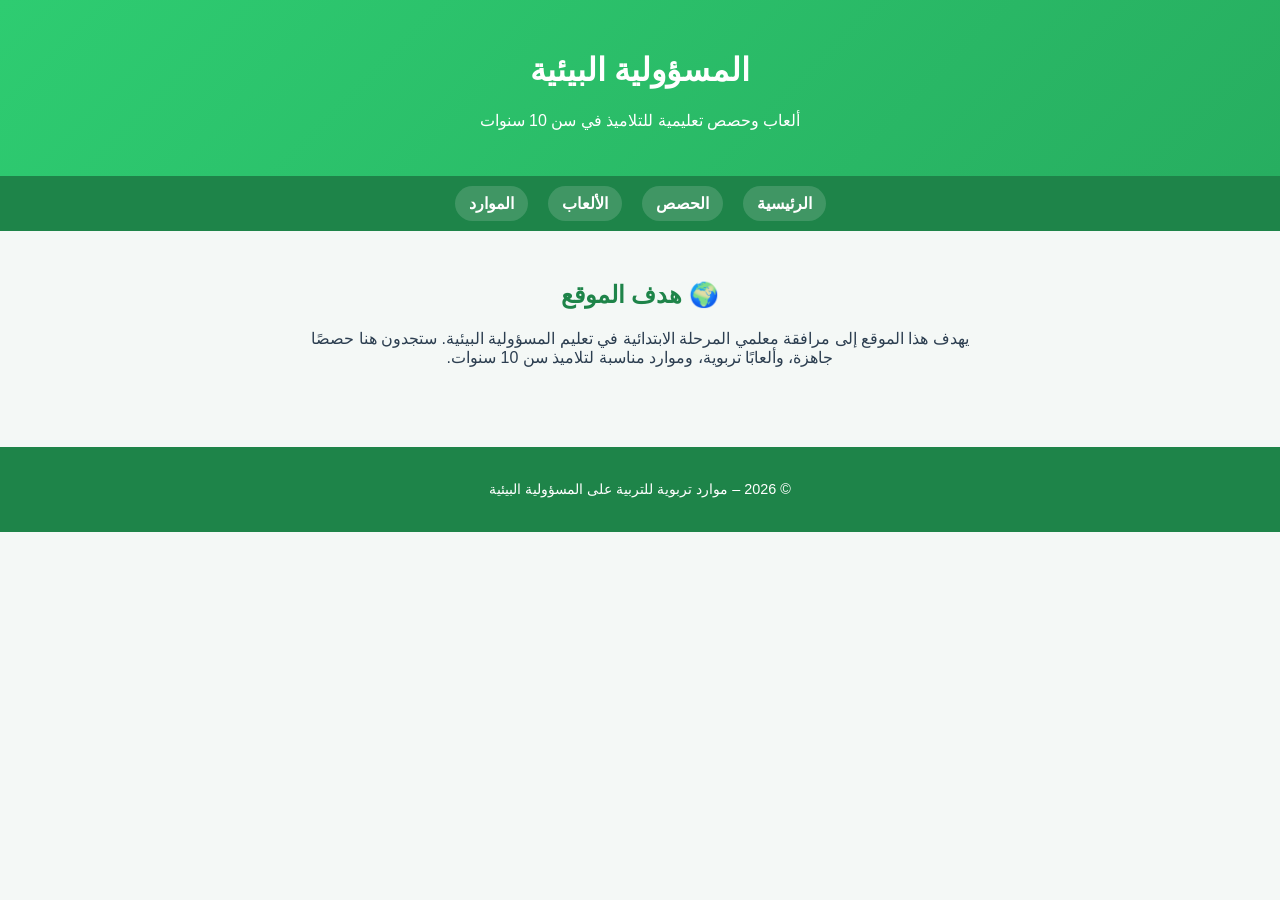
==== index.html @ ab798807 "Add files via upload" ====
<!DOCTYPE html>
<html lang="ar">
<head>
  <meta charset="UTF-8">
  <title>المسؤولية البيئية – الصفحة الرئيسية</title>
  <meta name="viewport" content="width=device-width, initial-scale=1.0">
  <link rel="stylesheet" href="style.css">
</head>
<body>

<header>
  <h1>المسؤولية البيئية</h1>
  <p>ألعاب وحصص تعليمية للتلاميذ في سن 10 سنوات</p>
</header>

<nav>
  <a href="index.html">الرئيسية</a>
  <a href="seances.html">الحصص</a>
  <a href="jeux.html">الألعاب</a>
  <a href="ressources.html">الموارد</a>
</nav>

<main>
  <section>
    <h2 style="text-align:center; color:#1e8449;">🌍 هدف الموقع</h2>
    <p style="text-align:center; max-width:700px; margin:20px auto;">
      يهدف هذا الموقع إلى مرافقة معلمي المرحلة الابتدائية في تعليم المسؤولية البيئية.
      ستجدون هنا حصصًا جاهزة، وألعابًا تربوية، وموارد مناسبة لتلاميذ سن 10 سنوات.
    </p>
  </section>
</main>

<footer>
  <p>© 2026 – موارد تربوية للتربية على المسؤولية البيئية</p>
</footer>

</body>
</html>
---- style.css ----
body {
    font-family: "Segoe UI", Tahoma, sans-serif;
    margin: 0;
    background: #f4f8f6;
    color: #2c3e50;
    direction: rtl;
  }
  
  header {
    background: linear-gradient(135deg, #2ecc71, #27ae60);
    color: white;
    padding: 30px 20px;
    text-align: center;
  }
  
  nav {
    background: #1e8449;
    display: flex;
    justify-content: center;
    gap: 20px;
    padding: 10px;
    flex-wrap: wrap;
  }
  
  nav a {
    color: white;
    text-decoration: none;
    font-weight: bold;
    padding: 8px 14px;
    border-radius: 20px;
    background: rgba(255,255,255,0.15);
  }
  
  nav a:hover {
    background: rgba(255,255,255,0.3);
  }
  
  main {
    max-width: 1200px;
    margin: auto;
    padding: 30px 20px;
  }
  
  .circle-container {
    display: flex;
    flex-wrap: wrap;
    justify-content: center;
    gap: 30px;
    margin-top: 30px;
  }
  
  .circle-card {
    width: 260px;
    height: 260px;
    background: white;
    border-radius: 50%;
    box-shadow: 0 4px 12px rgba(0,0,0,0.1);
    display: flex;
    flex-direction: column;
    align-items: center;
    justify-content: center;
    text-align: center;
    padding: 20px;
  }
  
  .circle-card h3 {
    color: #1e8449;
    margin-bottom: 10px;
    font-size: 1.2em;
  }
  
  .circle-card p {
    font-size: 0.9em;
    margin-bottom: 15px;
  }
  
  .circle-card button {
    background: #27ae60;
    color: white;
    border: none;
    padding: 8px 16px;
    border-radius: 20px;
    cursor: pointer;
    font-size: 0.85em;
  }
  
  .circle-card button:hover {
    background: #1e8449;
  }
  
  section {
    margin-bottom: 50px;
  }
  
  .details {
    background: white;
    padding: 25px;
    border-radius: 12px;
    box-shadow: 0 4px 10px rgba(0,0,0,0.05);
    margin-top: 30px;
  }
  
  footer {
    background: #1e8449;
    color: white;
    text-align: center;
    padding: 20px;
    font-size: 0.9em;
  }
  
  .hidden {
    display: none;
  }
  
  .circle-card img {
    width: 80px;
    height: 80px;
    object-fit: cover;
    border-radius: 50%;
    margin-bottom: 10px;
  }
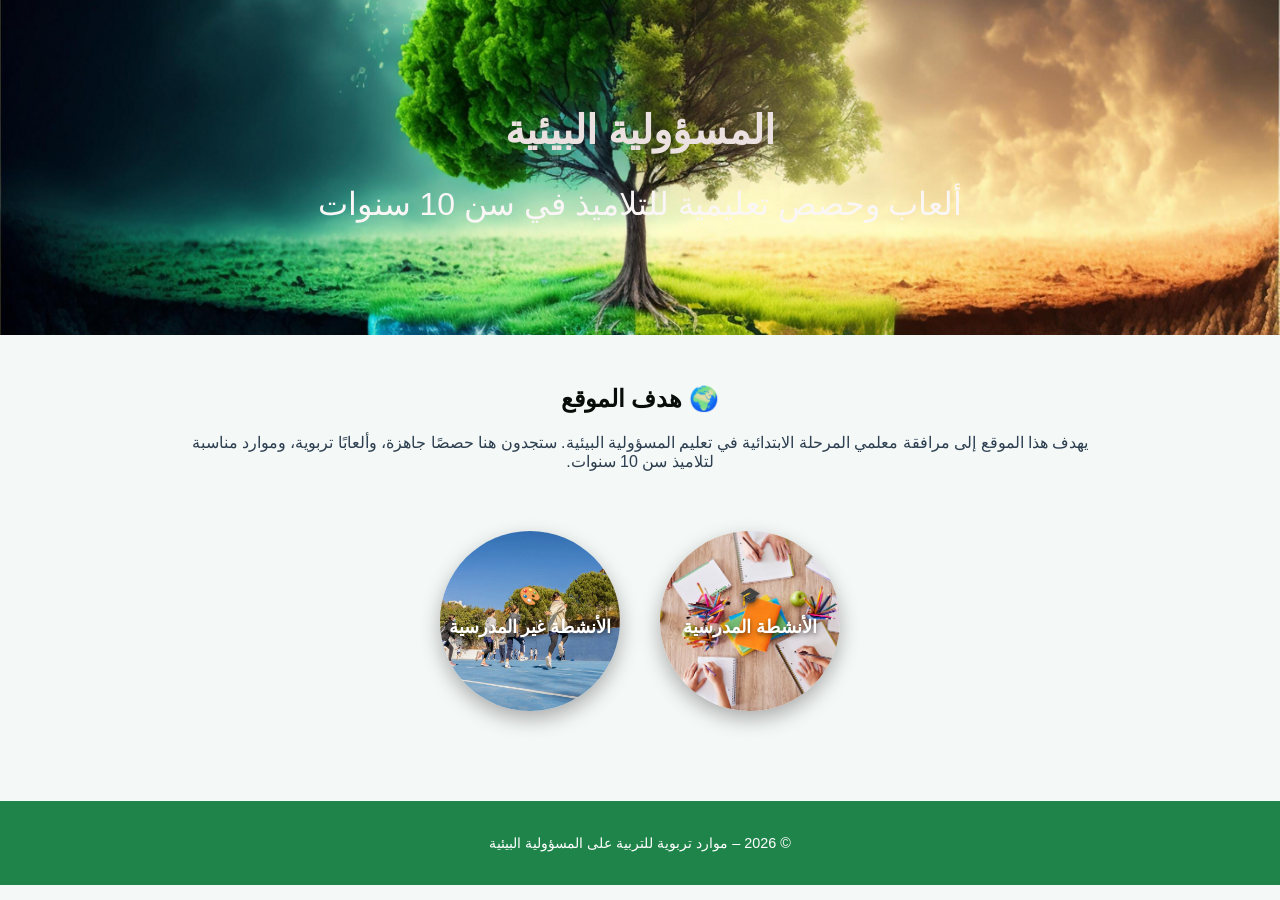
==== commit e461d2a0: "second_commit" ====
--- a/index.html
+++ b/index.html
@@ -8,26 +8,82 @@
 </head>
 <body>
 
-<header>
+<header class="hero-header">
   <h1>المسؤولية البيئية</h1>
   <p>ألعاب وحصص تعليمية للتلاميذ في سن 10 سنوات</p>
 </header>
 
-<nav>
+<!-- <nav>
   <a href="index.html">الرئيسية</a>
   <a href="seances.html">الحصص</a>
   <a href="jeux.html">الألعاب</a>
   <a href="ressources.html">الموارد</a>
-</nav>
+</nav> -->
 
 <main>
   <section>
-    <h2 style="text-align:center; color:#1e8449;">🌍 هدف الموقع</h2>
-    <p style="text-align:center; max-width:700px; margin:20px auto;">
+    <h2 style="text-align:center; color:#080d0a;">🌍 هدف الموقع</h2>
+    <p style="text-align:center; max-width:900px; margin:20px auto;">
       يهدف هذا الموقع إلى مرافقة معلمي المرحلة الابتدائية في تعليم المسؤولية البيئية.
       ستجدون هنا حصصًا جاهزة، وألعابًا تربوية، وموارد مناسبة لتلاميذ سن 10 سنوات.
     </p>
   </section>
+
+  <section style="display:flex; justify-content:center; gap:40px; margin:60px 0;">
+    <a href="seances.html" style="
+    width:180px;
+    height:180px;
+    border-radius:50%;
+    background-image:url('images/scolaire.png');
+    background-size:cover;
+    background-position:center;
+    color:white;
+    display:flex;
+    flex-direction:column;
+    justify-content:center;
+    align-items:center;
+    font-size:1.1rem;
+    font-weight:bold;
+    text-decoration:none;
+    box-shadow:0 8px 20px rgba(0,0,0,0.3);
+    text-shadow:0 2px 5px rgba(0,0,0,0.6);
+    transition:transform 0.3s ease, box-shadow 0.3s ease;"
+    onmouseover="this.style.transform='scale(1.1)'; this.style.boxShadow='0 12px 30px rgba(0,0,0,0.45)'"
+    onmouseout="this.style.transform='scale(1)'; this.style.boxShadow='0 8px 20px rgba(0,0,0,0.3)'">
+    
+      🎓
+      <p style="margin-top:10px;">الأنشطة المدرسية</p>
+
+    </a>
+
+    <a href="jeux.html" style="
+    width:180px;
+    height:180px;
+    border-radius:50%;
+    background-image:url('images/non-scolaire.png');
+    background-size:cover;
+    background-position:center;
+    color:white;
+    display:flex;
+    flex-direction:column;
+    justify-content:center;
+    align-items:center;
+    font-size:1.1rem;
+    font-weight:bold;
+    text-decoration:none;
+    box-shadow:0 8px 20px rgba(0,0,0,0.3);
+    text-shadow:0 2px 5px rgba(0,0,0,0.6);
+    transition:transform 0.3s ease, box-shadow 0.3s ease;"
+    onmouseover="this.style.transform='scale(1.1)'; this.style.boxShadow='0 12px 30px rgba(0,0,0,0.45)'"
+    onmouseout="this.style.transform='scale(1)'; this.style.boxShadow='0 8px 20px rgba(0,0,0,0.3)'">
+
+    
+      🎨
+      <p style="margin-top:10px;">الأنشطة غير المدرسية</p>
+    
+    </a>
+  </section>
+  
 </main>
 
 <footer>
--- a/style.css
+++ b/style.css
@@ -119,4 +119,32 @@
     border-radius: 50%;
     margin-bottom: 10px;
   }
+  
+  .hero-image {
+    width: 100%;
+    max-height: 350px;
+    object-fit: cover;
+    margin-top: 15px;
+    border-radius: 12px;
+  }
+  
+  .hero-header {
+    background-image: url("images/save-earth-environment-day-poster-go-green-ai-generative-background-images-save-water-free-photo.jpg");
+    background-size: cover;
+    background-position: center;
+    padding: 80px 20px;
+    text-align: center;
+    color: white;
+  }
+  
+  .hero-header h1 {
+    font-size: 2.5rem;
+    margin-bottom: 10px;
+    color: rgb(235, 225, 225); 
+  }
+  
+  .hero-header p {
+    font-size: 2rem;
+    color: rgb(250, 246, 246);
+  }
   
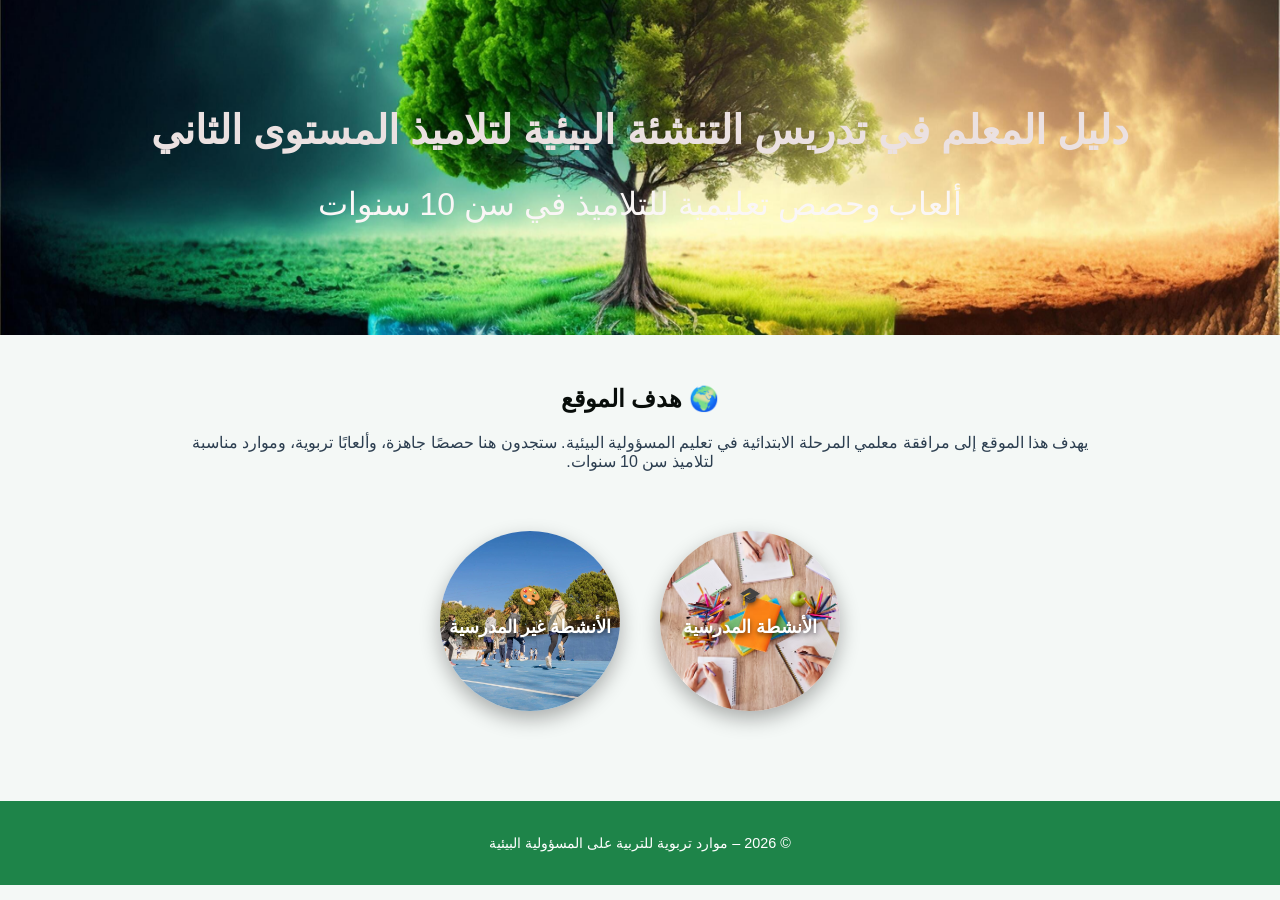
==== commit ab65d82e: "changement nom site" ====
--- a/index.html
+++ b/index.html
@@ -9,7 +9,7 @@
 <body>
 
 <header class="hero-header">
-  <h1>المسؤولية البيئية</h1>
+  <h1>دليل المعلم في تدريس التنشئة البيئية لتلاميذ المستوى الثاني</h1>
   <p>ألعاب وحصص تعليمية للتلاميذ في سن 10 سنوات</p>
 </header>
 
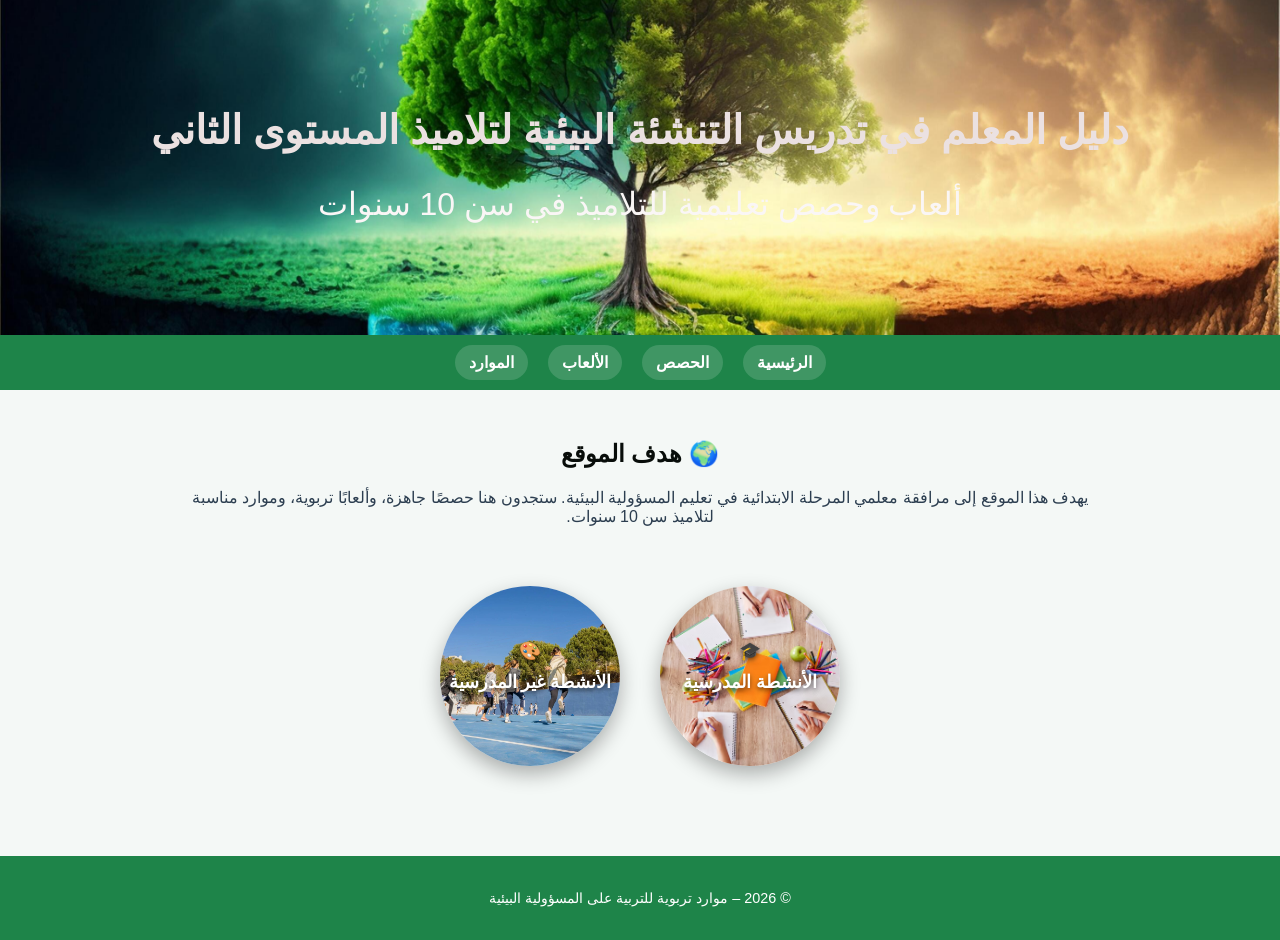
==== commit 0974fd3c: "commit 1" ====
--- a/index.html
+++ b/index.html
@@ -13,12 +13,12 @@
   <p>ألعاب وحصص تعليمية للتلاميذ في سن 10 سنوات</p>
 </header>
 
-<!-- <nav>
+ <nav>
   <a href="index.html">الرئيسية</a>
   <a href="seances.html">الحصص</a>
   <a href="jeux.html">الألعاب</a>
   <a href="ressources.html">الموارد</a>
-</nav> -->
+</nav> 
 
 <main>
   <section>
--- a/style.css
+++ b/style.css
@@ -147,4 +147,40 @@
     font-size: 2rem;
     color: rgb(250, 246, 246);
   }
+  
+
+  .bubbles-section {
+    display: flex;
+    justify-content: center;
+    gap: 40px;
+    margin: 60px 0;
+  }
+  
+  .bubble {
+    width: 160px;
+    height: 160px;
+    border-radius: 50%;
+    background-color: #2ecc71;
+    color: white;
+    font-size: 1.1rem;
+    font-weight: bold;
+    text-align: center;
+    display: flex;
+    flex-direction: column;
+    justify-content: center;
+    align-items: center;
+    box-shadow: 0 6px 15px rgba(0,0,0,0.2);
+  }
+  
+  .bubble p {
+    margin-top: 10px;
+  }
+  
+  .bubble-school {
+    background-color: #27ae60;
+  }
+  
+  .bubble-non-school {
+    background-color: #f39c12;
+  }
   
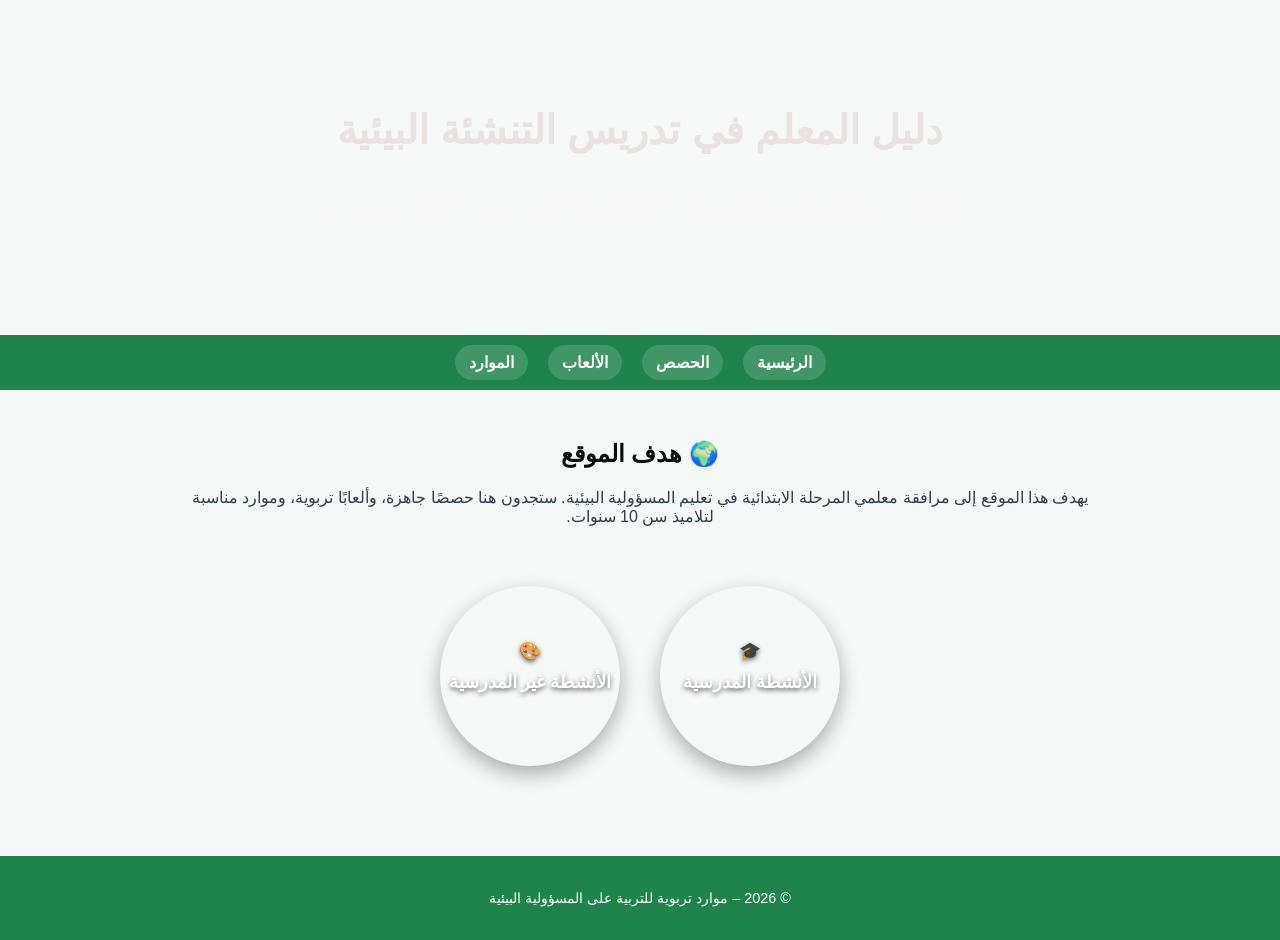
==== commit ac48b1a8: "change name" ====
--- a/index.html
+++ b/index.html
@@ -9,11 +9,11 @@
 <body>
 
 <header class="hero-header">
-  <h1>دليل المعلم في تدريس التنشئة البيئية لتلاميذ المستوى الثاني</h1>
+  <h1>دليل المعلم في تدريس التنشئة البيئية </h1>
   <p>ألعاب وحصص تعليمية للتلاميذ في سن 10 سنوات</p>
 </header>
 
- <nav>
+<nav>
   <a href="index.html">الرئيسية</a>
   <a href="seances.html">الحصص</a>
   <a href="jeux.html">الألعاب</a>
